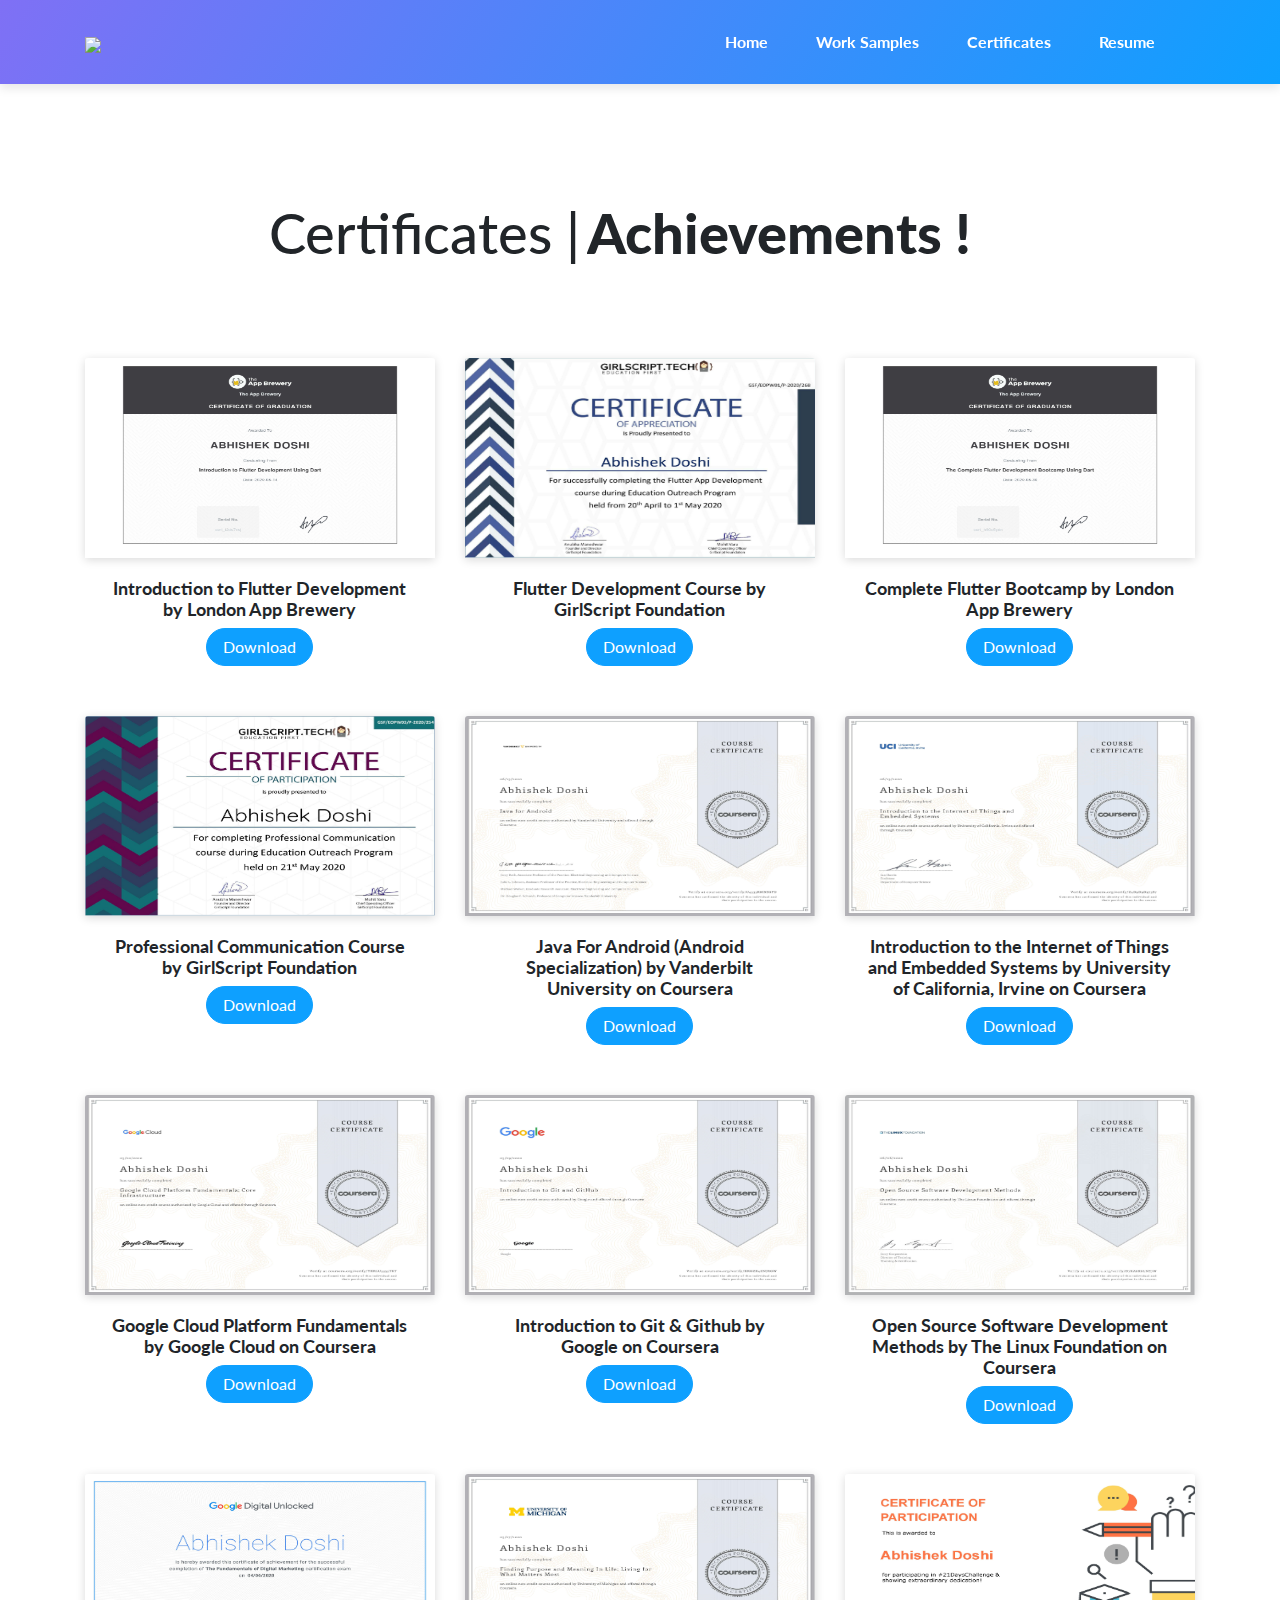
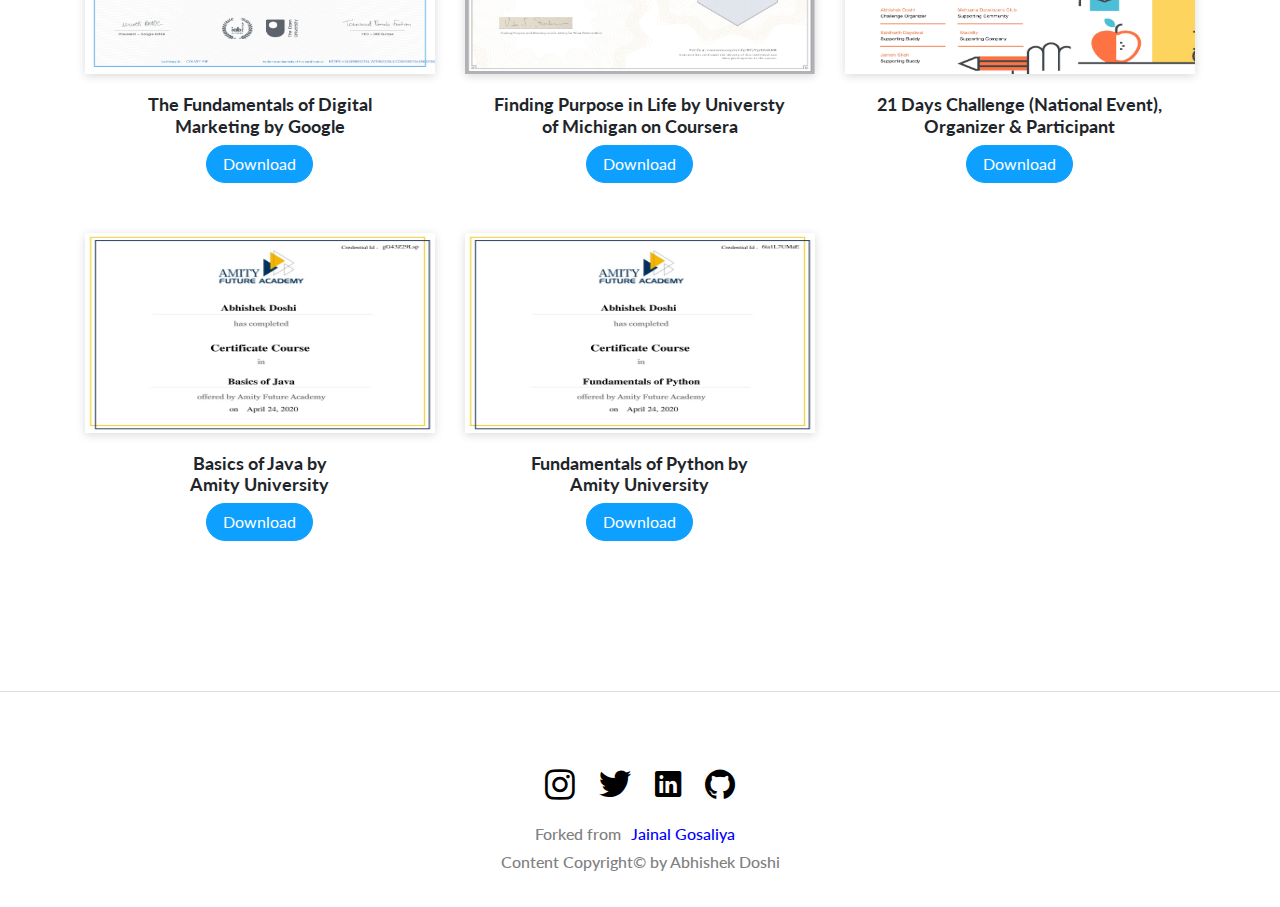
==== certificates.html @ c9607540 "Add files via upload" ====
<!DOCTYPE html>
<html>


<head>
    <meta charset="utf-8">
    <meta name="viewport" content="width=device-width, initial-scale=1.0, shrink-to-fit=no">
    <title>Certificates</title>
    <link rel="apple-touch-icon" sizes="180x180" href="apple-touch-icon.html">
    <link rel="icon" type="image/png" sizes="32x32" href="assets/img/android.png">
    <link rel="icon" type="image/png" sizes="16x16" href="favicon-16x16.html">
    <link rel="manifest" href="site.html">
    <link rel="mask-icon" href="safari-pinned-tab.html" color="#5bbad5">
    <meta name="msapplication-TileColor" content="#da532c">
    <meta name="theme-color" content="#ffffff">
    <link rel="stylesheet" href="assets/bootstrap/css/bootstrap.min.css">
    <link rel="stylesheet" href="https://fonts.googleapis.com/css?family=Lato:300,400,700">
    <link rel="stylesheet" href="assets/fonts/font-awesome.min.css">
    <link rel="stylesheet" href="assets/fonts/ionicons.min.css">
    <link rel="stylesheet" href="https://fonts.googleapis.com/css?family=ABeeZee">
    <link rel="stylesheet" href="assets/css/Animated-Type-Heading.css">
    <link rel="stylesheet" href="assets/css/Bold-BS4-Jumbotron-with-Particles-js-1.css">
    <link rel="stylesheet" href="assets/css/Bold-BS4-Jumbotron-with-Particles-js.css">
    <link rel="stylesheet" href="assets/css/Button-Hover-Animate.css">
    <link rel="stylesheet" href="assets/css/Card-hover-affect-2.css">
    <link rel="stylesheet" href="../cdnjs.cloudflare.com/ajax/libs/aos/2.1.1/aos.css">
    <link rel="stylesheet" href="../cdnjs.cloudflare.com/ajax/libs/pikaday/1.6.1/css/pikaday.min.css">
    <link rel="stylesheet" href="assets/css/Parallax-Scroll-Effect.css">
    <link rel="stylesheet" href="assets/css/Responsive-footer-1.css">
    <link rel="stylesheet" href="assets/css/Responsive-footer.css">
    <link rel="stylesheet" href="assets/css/Swiper-Slider-Card-For-Blog-Or-Product-1.css">
    <link rel="stylesheet" href="assets/css/Swiper-Slider-Card-For-Blog-Or-Product.css">
</head>

<body>
    <nav class="navbar navbar-dark navbar-expand-lg fixed-top bg-white portfolio-navbar gradient">
        <div class="container"><a class="navbar-brand logo" href="home.html"><strong><img src="sign.png" width="200"></strong><br></a><button class="navbar-toggler" data-toggle="collapse"
                data-target="#navbarNav"><span class="sr-only">Toggle navigation</span><span
                    class="navbar-toggler-icon"></span></button>
            <div class="collapse navbar-collapse" id="navbarNav">
                <ul class="nav navbar-nav ml-auto">
                    <li class="nav-item" role="presentation"><a class="nav-link" href="home.html">Home</a></li>
                    <li class="nav-item" role="presentation"><a class="nav-link active" href="worksamples.html">Work
                            Samples</a></li>
                    <li class="nav-item" role="presentation"><a class="nav-link active"
                            href="certificates.html">Certificates</a></li>
                    <li class="nav-item" role="presentation"><a class="nav-link" href="resume.pdf">Resume</a></li>
                </ul>
            </div>
        </div>
    </nav>
    <main class="page projects-page">
        <section class="portfolio-block projects-cards">
            <div class="container">
                <div class="heading">
                    <h3 class="cd-headline clip">
                        <span class="blc">Certificates |</span>
                        <span class="cd-words-wrapper">
                            <b class="is-visible">Achievements !</b>
                        </span>
                    </h3>
                </div>

                <div class="row">
                    <div class="col-md-6 col-lg-4">
                        <a href="assets\img\certificates\pdf\Introduction to Flutter.pdf">
                            <div class="card border-0"><img src="assets/img/certificates/Introduction to Flutter.jpg"
                                    style="height:200px;width: 350px;;;" alt="Card Image"
                                    class="card-img-top scale-on-hover">
                        </a>
                        <div class="card-body">
                            <h6>Introduction to Flutter Development by London App Brewery</h6>
                            <div class="col-lg-12 offset-lg-0 text-center"><a class="btn btn-primary link" role="button"
                                    href="assets\img\certificates\pdf\Introduction to Flutter.pdf" id="link"
                                    style="color: white;">Download</a>
                            </div>
                        </div>
                    </div>
                </div>


                <div class="col-md-6 col-lg-4">
                    <a href="assets\img\certificates\pdf\Flutter Certificate by GirlScript.pdf">
                        <div class="card border-0"><img
                                src="assets/img/certificates/Flutter Certificate by GirlScript.jpg"
                                style="height:200px;width: 350px;;;" alt="Card Image"
                                class="card-img-top scale-on-hover">
                    </a>
                    <div class="card-body">
                        <h6>Flutter Development Course by GirlScript Foundation</h6>
                        <div class="col-lg-12 offset-lg-0 text-center"><a class="btn btn-primary link" role="button"
                                href="assets\img\certificates\pdf\Flutter Certificate by GirlScript.pdf" id="link"
                                style="color: white;">Download</a>
                        </div>
                    </div>
                </div>
            </div>


            <div class="col-md-6 col-lg-4">
                <a href="assets\img\certificates\pdf\Complete Flutter Bootcamp.pdf">
                    <div class="card border-0"><img src="assets/img/certificates/Complete Flutter Bootcamp.jpg"
                            style="height:200px;width: 350px;;;" alt="Card Image" class="card-img-top scale-on-hover">
                </a>
                <div class="card-body">
                    <h6>Complete Flutter Bootcamp by London App Brewery</h6>
                    <div class="col-lg-12 offset-lg-0 text-center"><a class="btn btn-primary link" role="button"
                            href="assets\img\certificates\pdf\Complete Flutter Bootcamp.pdf" id="link"
                            style="color: white;">Download</a>
                    </div>
                </div>
            </div>
            </div>

            <div class="col-md-6 col-lg-4">
                <a href="assets\img\certificates\Professional Communication Course.jpg">
                    <div class="card border-0"><img src="assets/img/certificates/Professional Communication Course.jpg"
                            style="height:200px;width: 350px;;;" alt="Card Image" class="card-img-top scale-on-hover">
                </a>
                <div class="card-body">
                    <h6>Professional Communication Course by GirlScript Foundation</h6>
                    <div class="col-lg-12 offset-lg-0 text-center"><a class="btn btn-primary link" role="button"
                            href="assets\img\certificates\Professional Communication Course.jpg" id="link"
                            style="color: white;">Download</a>
                    </div>
                </div>
            </div>
            </div>

            <div class="col-md-6 col-lg-4">
                <a href="assets\img\certificates\pdf\Java For Android.pdf">
                    <div class="card border-0"><img src="assets/img/certificates/Java For Android.jpg"
                            style="height:200px;width: 350px;;;" alt="Card Image" class="card-img-top scale-on-hover">
                </a>
                <div class="card-body">
                    <h6>Java For Android (Android Specialization) by Vanderbilt University on Coursera</h6>
                    <div class="col-lg-12 offset-lg-0 text-center"><a class="btn btn-primary link" role="button"
                            href="assets\img\certificates\pdf\Java For Android.pdf" id="link"
                            style="color: white;">Download</a>
                    </div>
                </div>
            </div>
            </div>

            <div class="col-md-6 col-lg-4">
                <a href="assets\img\certificates\pdf\IOT.pdf">
                    <div class="card border-0"><img src="assets/img/certificates/IOT.jpg"
                            style="height:200px;width: 350px;;;" alt="Card Image" class="card-img-top scale-on-hover">
                </a>
                <div class="card-body">
                    <h6>Introduction to the Internet of Things and Embedded Systems by University of California, Irvine on Coursera</h6>
                    <div class="col-lg-12 offset-lg-0 text-center"><a class="btn btn-primary link" role="button"
                            href="assets\img\certificates\pdf\IOT.pdf" id="link"
                            style="color: white;">Download</a>
                    </div>
                </div>
            </div>
            </div>

            <div class="col-md-6 col-lg-4">
                <a href="assets\img\certificates\pdf\Google Cloud Platform Coursera.pdf">
                    <div class="card border-0"><img src="assets/img/certificates/Google Cloud Platform Coursera.jpg"
                            style="height:200px;width: 350px;;;" alt="Card Image" class="card-img-top scale-on-hover">
                </a>
                <div class="card-body">
                    <h6>Google Cloud Platform Fundamentals by Google Cloud on Coursera</h6>
                    <div class="col-lg-12 offset-lg-0 text-center"><a class="btn btn-primary link" role="button"
                            href="assets\img\certificates\pdf\Google Cloud Platform Coursera.pdf" id="link"
                            style="color: white;">Download</a>
                    </div>
                </div>
            </div>
            </div>


            <div class="col-md-6 col-lg-4">
                <a href="assets\img\certificates\pdf\Git & Github Coursera.pdf">
                    <div class="card border-0"><img src="assets/img/certificates/Git & Github Coursera.jpg"
                            style="height:200px;width: 350px;;;" alt="Card Image" class="card-img-top scale-on-hover">
                </a>
                <div class="card-body">
                    <h6>Introduction to Git & Github by Google on Coursera</h6>
                    <div class="col-lg-12 offset-lg-0 text-center"><a class="btn btn-primary link" role="button"
                            href="assets\img\certificates\pdf\Git & Github Coursera.pdf" id="link"
                            style="color: white;">Download</a>
                    </div>
                </div>
            </div>
            </div>

            <div class="col-md-6 col-lg-4">
                <a href="assets\img\certificates\pdf\Open Source.pdf">
                    <div class="card border-0"><img src="assets/img/certificates/Open Source.jpg"
                            style="height:200px;width: 350px;;;" alt="Card Image" class="card-img-top scale-on-hover">
                </a>
                <div class="card-body">
                    <h6>Open Source Software Development Methods by The Linux Foundation on Coursera</h6>
                    <div class="col-lg-12 offset-lg-0 text-center"><a class="btn btn-primary link" role="button"
                            href="assets\img\certificates\pdf\Open Source.pdf" id="link"
                            style="color: white;">Download</a>
                    </div>
                </div>
            </div>
            </div>

            <div class="col-md-6 col-lg-4">
                <a href="assets\img\certificates\pdf\digital marketing.pdf">
                    <div class="card border-0"><img src="assets/img/certificates/digital marketing.jpg"
                            style="height:200px;width: 350px;;;" alt="Card Image" class="card-img-top scale-on-hover">
                </a>
                <div class="card-body">
                    <h6>The Fundamentals of Digital Marketing by Google</h6>
                    <div class="col-lg-12 offset-lg-0 text-center"><a class="btn btn-primary link" role="button"
                            href="assets\img\certificates\pdf\digital marketing.pdf" id="link"
                            style="color: white;">Download</a>
                    </div>
                </div>
            </div>
            </div>


            <div class="col-md-6 col-lg-4">
                <a href="assets\img\certificates\pdf\Finding Purpose in Life (Universty of Michigan) Coursera.pdf">
                    <div class="card border-0"><img
                            src="assets/img/certificates/Finding Purpose in Life (Universty of Michigan) Coursera.jpg"
                            style="height:200px;width: 350px;;;" alt="Card Image" class="card-img-top scale-on-hover">
                </a>
                <div class="card-body">
                    <h6>Finding Purpose in Life by Universty of Michigan on Coursera</h6>
                    <div class="col-lg-12 offset-lg-0 text-center"><a class="btn btn-primary link" role="button"
                            href="assets\img\certificates\pdf\Finding Purpose in Life (Universty of Michigan) Coursera.pdf"
                            id="link" style="color: white;">Download</a>
                    </div>
                </div>
            </div>
            </div>


            <div class="col-md-6 col-lg-4">
                <a href="assets\img\certificates\pdf\21 Days Challenge.pdf">
                    <div class="card border-0"><img src="assets/img/certificates/21 Days Challenge.jpg"
                            style="height:200px;width: 350px;;;" alt="Card Image" class="card-img-top scale-on-hover">
                </a>
                <div class="card-body">
                    <h6>21 Days Challenge (National Event), Organizer & Participant</h6>
                    <div class="col-lg-12 offset-lg-0 text-center"><a class="btn btn-primary link" role="button"
                            href="assets\img\certificates\pdf\21 Days Challenge.pdf" id="link"
                            style="color: white;">Download</a>
                    </div>
                </div>
            </div>
            </div>


            <div class="col-md-6 col-lg-4">
                <a href="assets\img\certificates\pdf\Java Certificate Amity University.pdf">
                    <div class="card border-0"><img src="assets/img/certificates/Java Certificate Amity University.jpg"
                            style="height:200px;width: 350px;;;" alt="Card Image" class="card-img-top scale-on-hover">
                </a>
                <div class="card-body">
                    <h6>Basics of Java by <br>Amity University</h6>
                    <div class="col-lg-12 offset-lg-0 text-center"><a class="btn btn-primary link" role="button"
                            href="assets\img\certificates\pdf\Java Certificate Amity University.pdf" id="link"
                            style="color: white;">Download</a>
                    </div>
                </div>
            </div>
            </div>


            <div class="col-md-6 col-lg-4">
                <a href="assets\img\certificates\pdf\Python Certificate Amity University.pdf">
                    <div class="card border-0"><img
                            src="assets/img/certificates/Python Certificate Amity University.jpg"
                            style="height:200px;width: 350px;;;" alt="Card Image" class="card-img-top scale-on-hover">
                </a>
                <div class="card-body">
                    <h6>Fundamentals of Python by<br> Amity University</h6>
                    <div class="col-lg-12 offset-lg-0 text-center"><a class="btn btn-primary link" role="button"
                            href="assets\img\certificates\pdf\Python Certificate Amity University.pdf" id="link"
                            style="color: white;">Download</a>
                    </div>
                </div>
            </div>
            </div>
            </div>
        </section>
    </main>
    <footer class="page-footer">
        <p class="text-center" style="margin-top:30px;margin-bottom:15px;">
        <a href="https://www.instagram.com/_abhishek_doshi/" style="font-size:35px;"><i class="fa fa-instagram"
                style="color:rgb(0,0,0);margin-right:0px;"></i></a>
        <a href="https://twitter.com/AbhishekDoshi26" style="font-size:35px;"><i class="icon ion-social-twitter"
                style="color:rgb(0,0,0);"></i></a>
        <a href="https://www.linkedin.com/in/abhishek-doshi-520983199/" style="font-size:35px;"><i
                class="icon ion-social-linkedin" style="color:rgb(0,0,0);"></i></a>
        <a href="https://github.com/AbhishekDoshi26" style="font-size:35px;"><i class="fa fa-github"
                style="color:rgb(0,0,0);"></i></a>
                <h6 style="color: grey;">Forked from<a href="https://github.com/Jainal09" style="color: blue;font-size: medium;">Jainal Gosaliya</a></h6>
                <h6 style="color: grey;">Content Copyright&copy; by Abhishek Doshi</h6>

        </p>
    </footer>
    <script src="assets/js/jquery.min.js"></script>
    <script src="assets/bootstrap/js/bootstrap.min.js"></script>
    <script src="assets/js/Animated-Type-Heading.js"></script>
    <script src="assets/js/Bold-BS4-Jumbotron-with-Particles-js.js"></script>
    <script src="assets/js/bs-animation.js"></script>
    <script src="assets/js/Card-hover-affect-2.js"></script>
    <script src="../cdnjs.cloudflare.com/ajax/libs/aos/2.1.1/aos.js"></script>
    <script src="../cdnjs.cloudflare.com/ajax/libs/pikaday/1.6.1/pikaday.min.js"></script>
    <script src="assets/js/Swiper-Slider-Card-For-Blog-Or-Product.js"></script>
    <script src="assets/js/theme.js"></script>
</body>

</html>
---- assets/css/Animated-Type-Heading.css ----
.cd-words-wrapper {
  display: inline-block;
  position: relative;
  text-align: left;
  font-size: 2em;
}
@media (max-width: 991.98px){
  .cd-words-wrapper {
    display: inline-block;
    position: relative;
    text-align: left;
    font-size: 1.3em;
  }
}
.cd-words-wrapper b {
  display: inline-block;
  position: absolute;
  white-space: nowrap;
  left: 0;
  top: 0;
}

.blc {
  font-size: 2em;
}
@media (max-width: 991.98px){
  .blc {
    font-size: 1.3em;
  }
}
.cd-words-wrapper b.is-visible {
  position: relative;
}

.cd-headline.clip span {
  display: inline-block;
  padding: .2em 0;
}

.cd-headline.clip .cd-words-wrapper {
  overflow: hidden;
  vertical-align: top;
}

.cd-headline.clip b {
  opacity: 0;
}

.cd-headline b.is-visible {
  opacity: 1;
  font-weight: 900;
}
---- assets/css/Bold-BS4-Jumbotron-with-Particles-js-1.css ----
.jumbotron.jumbotron-main {
  height: 100%;
  width: 100%;
  font-family: 'Roboto', sans-serif;
  color: #fff;
  padding-top: 0;
  padding-bottom: 0;
  position: relative;
  margin: 0;
}

#particles-js {
  position: absolute;
  width: 100%;
  height: 100%;
  background-image: url("");
  background-repeat: no-repeat;
  background-size: cover;
  background-position: 50% 50%;
  background: #6819e8;
  background: -moz-linear-gradient(left, #6819e8 0%, #7437d0 35%, #615fde 68%, #6980f2 100%);
  background: -webkit-linear-gradient(left, #6819e8 0%,#7437d0 35%,#615fde 68%,#6980f2 100%);
  background: linear-gradient(to right, #6819e8 0%,#7437d0 35%,#615fde 68%,#6980f2 100%);
  filter: progid:DXImageTransform.Microsoft.gradient( startColorstr='#6819e8', endColorstr='#6980f2',GradientType=1 );
}

.jumbotron.jumbotron-main hr {
  border-width: 1px 0px;
  border-style: dotted none;
  border-color: rgba(255, 255, 255, 0.35);
  -moz-border-top-colors: none;
  -moz-border-right-colors: none;
  -moz-border-bottom-colors: none;
  -moz-border-left-colors: none;
  border-image: none;
  width: 49px;
  height: 4px;
  text-align: center;
  position: relative;
  clear: both;
}

.jumbotron.jumbotron-main a {
  color: #fff;
}

.center-vertically {
  display: table-cell;
  vertical-align: middle;
  height: 100%;
}

.center-vertically-holder {
  display: table;
  height: 100%;
}

.scroll-indicator {
  padding-top: 6px;
  display: inline-block;
  width: 50px;
}

.arrow-scroll-indicator {
  font-size: 10px;
  color: rgba(255, 255, 255, 0.60);
}

.parallax-window {
  background: transparent;
}
---- assets/css/Bold-BS4-Jumbotron-with-Particles-js.css ----
.jumbotron.jumbotron-main {
  height: 100%;
  width: 100%;
  font-family: 'Roboto', sans-serif;
  color: #fff;
  padding-top: 0;
  padding-bottom: 0;
  position: relative;
  margin: 0;
}

#particles-js {
  position: absolute;
  width: 100%;
  height: 100%;
  background-image: url("");
  background-repeat: no-repeat;
  background-size: cover;
  background-position: 50% 50%;
  background: #6819e8;
  background: -moz-linear-gradient(left, #6819e8 0%, #7437d0 35%, #615fde 68%, #6980f2 100%);
  background: -webkit-linear-gradient(left, #6819e8 0%,#7437d0 35%,#615fde 68%,#6980f2 100%);
  background: linear-gradient(to right, #6819e8 0%,#7437d0 35%,#615fde 68%,#6980f2 100%);
  filter: progid:DXImageTransform.Microsoft.gradient( startColorstr='#6819e8', endColorstr='#6980f2',GradientType=1 );
}

.jumbotron.jumbotron-main hr {
  border-width: 1px 0px;
  border-style: dotted none;
  border-color: rgba(255, 255, 255, 0.35);
  -moz-border-top-colors: none;
  -moz-border-right-colors: none;
  -moz-border-bottom-colors: none;
  -moz-border-left-colors: none;
  border-image: none;
  width: 49px;
  height: 4px;
  text-align: center;
  position: relative;
  clear: both;
}

.jumbotron.jumbotron-main a {
  color: #fff;
}

.center-vertically {
  display: table-cell;
  vertical-align: middle;
  height: 100%;
}

.center-vertically-holder {
  display: table;
  height: 100%;
}
---- assets/css/Card-hover-affect-2.css ----
.snip1563 {
  background-color: #fff;
  color: #ffffff;
  display: inline-block;
  font-family: 'Source Sans Pro', sans-serif;
  font-size: 16px;
  margin: 10px 5px;
  max-width: 315px;
  min-width: 230px;
  overflow: hidden;
  position: relative;
  text-align: right;
  width: 100%;
}

.snip1563 *, .snip1563 *:before, .snip1563 *:after {
  -webkit-box-sizing: border-box;
  box-sizing: border-box;
  -webkit-transition: all 0.45s ease;
  transition: all 0.45s ease;
}

.snip1563 img {
  backface-visibility: hidden;
  max-width: 100%;
  vertical-align: top;
}

.snip1563:before, .snip1563:after {
  position: absolute;
  top: 0;
  bottom: 0;
  left: 0;
  right: 0;
  content: '';
  background-color: #b81212;
  opacity: 0.5;
  -webkit-transition: all 0.45s ease;
  transition: all 0.45s ease;
}

.snip1563:before {
  -webkit-transform: skew(30deg) translateX(80%);
  transform: skew(30deg) translateX(80%);
}

.snip1563:after {
  -webkit-transform: skew(-30deg) translateX(70%);
  transform: skew(-30deg) translateX(70%);
}

.snip1563 figcaption {
  position: absolute;
  top: 0px;
  bottom: 0px;
  left: 0px;
  right: 0px;
  z-index: 1;
  bottom: 0;
  padding: 20px 20px 20px 40%;
}

.snip1563 figcaption:before, .snip1563 figcaption:after {
  position: absolute;
  top: 0;
  bottom: 0;
  left: 0;
  right: 0;
  background-color: #b81212;
  box-shadow: 0 0 20px rgba(0, 0, 0, 0.7);
  content: '';
  opacity: 0.5;
  z-index: -1;
}

.snip1563 figcaption:before {
  -webkit-transform: skew(30deg) translateX(100%);
  transform: skew(30deg) translateX(100%);
}

.snip1563 figcaption:after {
  -webkit-transform: skew(-30deg) translateX(90%);
  transform: skew(-30deg) translateX(90%);
}

.snip1563 h3, .snip1563 p {
  margin: 0;
  opacity: 0;
  letter-spacing: 1px;
}

.snip1563 h3 {
  font-family: 'Teko', sans-serif;
  font-size: 36px;
  font-weight: 700;
  line-height: 1em;
  text-transform: uppercase;
}

.snip1563 p {
  font-size: 0.9em;
}

.snip1563 a {
  position: absolute;
  top: 0;
  bottom: 0;
  left: 0;
  right: 0;
  z-index: 1;
}

.snip1563:hover h3, .snip1563.hover h3, .snip1563:hover p, .snip1563.hover p {
  -webkit-transform: translateY(0);
  transform: translateY(0);
  opacity: 0.9;
}

.snip1563:hover:before, .snip1563.hover:before {
  -webkit-transform: skew(30deg) translateX(30%);
  transform: skew(30deg) translateX(30%);
  -webkit-transition-delay: 0.05s;
  transition-delay: 0.05s;
}

.snip1563:hover:after, .snip1563.hover:after {
  -webkit-transform: skew(-30deg) translateX(20%);
  transform: skew(-30deg) translateX(20%);
}

.snip1563:hover figcaption:before, .snip1563.hover figcaption:before {
  -webkit-transform: skew(30deg) translateX(50%);
  transform: skew(30deg) translateX(50%);
  -webkit-transition-delay: 0.15s;
  transition-delay: 0.15s;
}

.snip1563:hover figcaption:after, .snip1563.hover figcaption:after {
  -webkit-transform: skew(-30deg) translateX(40%);
  transform: skew(-30deg) translateX(40%);
  -webkit-transition-delay: 0.1s;
  transition-delay: 0.1s;
}
---- assets/css/Parallax-Scroll-Effect.css ----
#box-1 {
  height: 100vh;
  width: 100%;
  background-image: url(https://images.unsplash.com/photo-1486572788966-cfd3df1f5b42?ixlib=rb-0.3.5&amp;s=00ba0650babed705e16f3018063ec72f&amp;auto=format&amp;fit=crop&amp;w=1052&amp;q=80);
  background-size: cover;
  display: table;
  background-attachment: fixed;
}

#box-2 {
  height: 100vh;
  width: 100%;
  background-image: url("https://images.unsplash.com/photo-1510915228340-29c85a43dcfe?ixlib=rb-0.3.5&amp;ixid=eyJhcHBfaWQiOjEyMDd9&amp;s=3072165d9511cc36da110d3416d6c44d&amp;auto=format&amp;fit=crop&amp;w=1050&amp;q=80");
  background-size: cover;
  display: table;
  background-attachment: fixed;
}

#box-3 {
  height: 100vh;
  width: 100%;
  background-image: url("https://images.unsplash.com/photo-1486312338219-ce68d2c6f44d?ixlib=rb-0.3.5&amp;ixid=eyJhcHBfaWQiOjEyMDd9&amp;s=74be18f074e19e06a51221f0f09969df&amp;auto=format&amp;fit=crop&amp;w=1052&amp;q=80");
  background-size: cover;
  display: table;
  background-attachment: fixed;
}

h1 {
  font-family: arial black;
  font-size: 50px;
  color: white;
  margin: 0px;
  text-align: center;
  display: table-cell;
  vertical-align: middle;
}
---- assets/css/Responsive-footer-1.css ----
.list-inline {
  text-align: center;
}
---- assets/css/Responsive-footer.css ----
.list-inline {
  text-align: center;
}
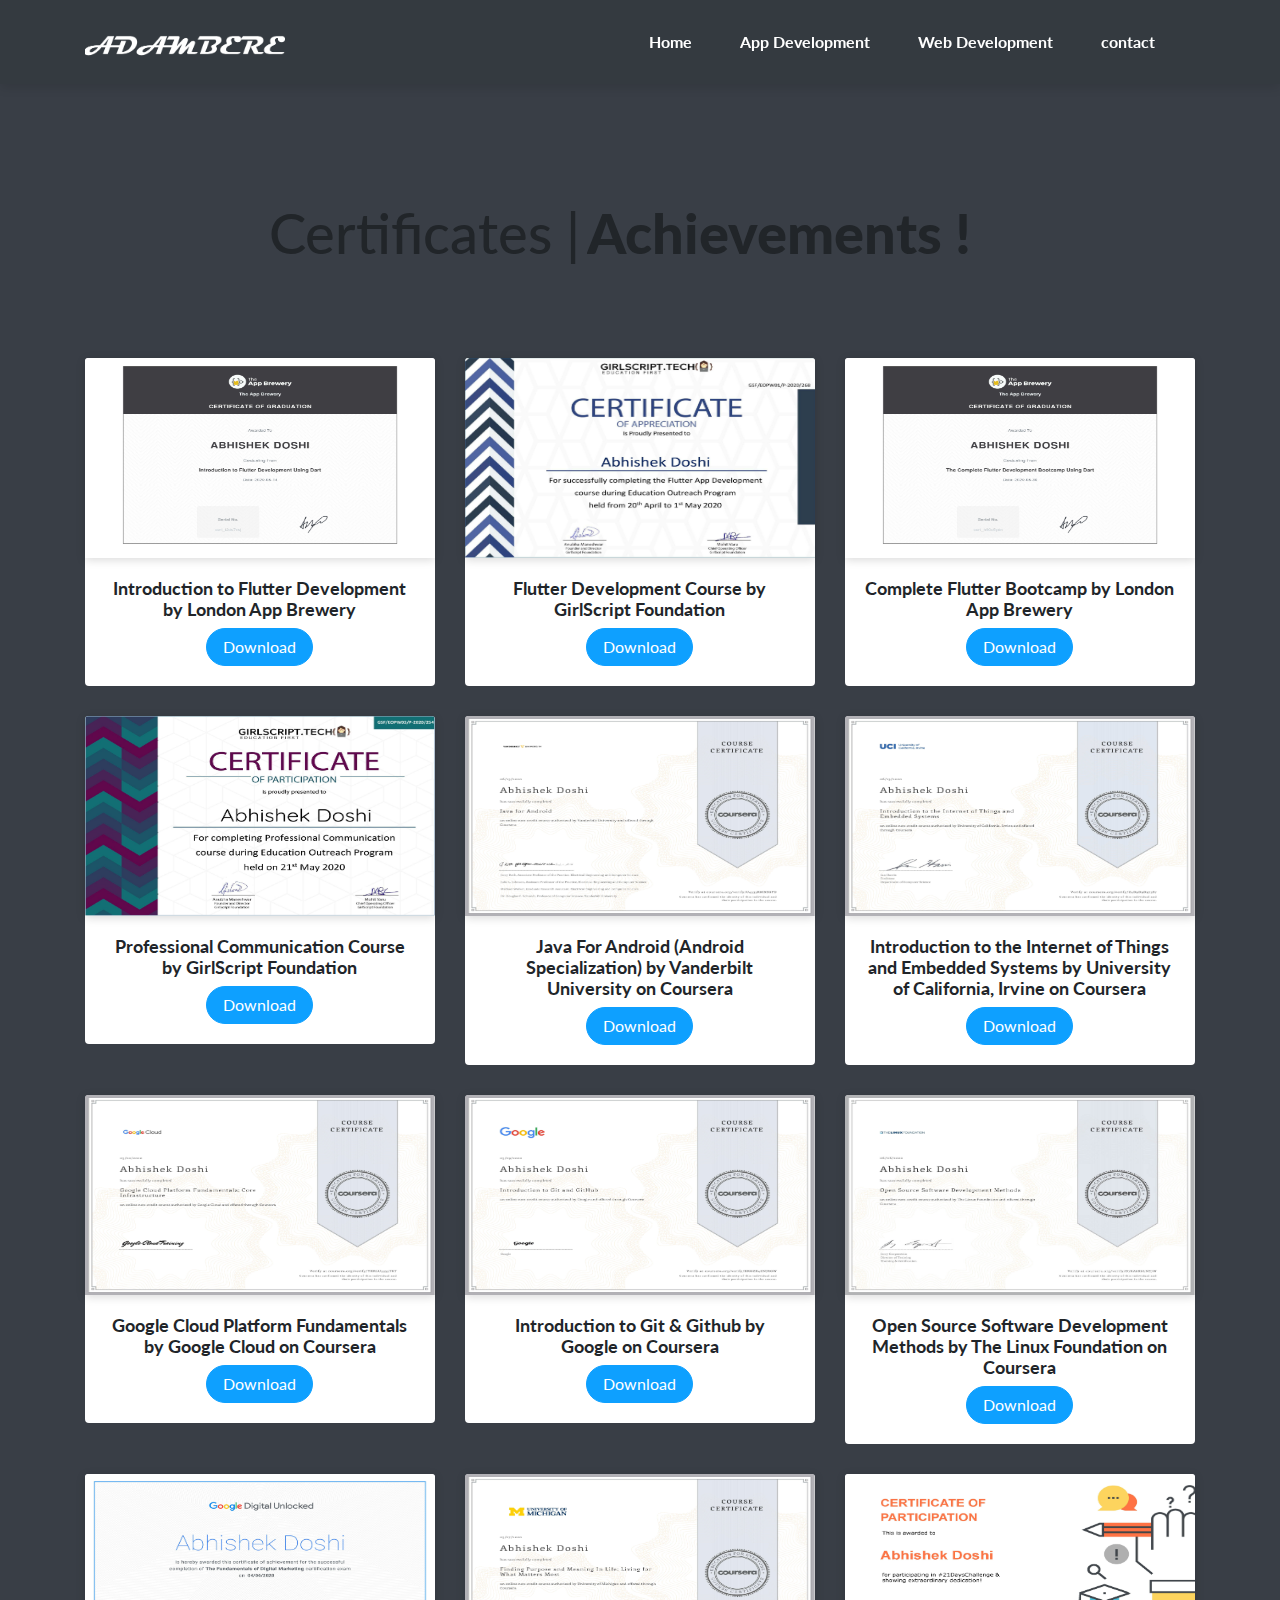
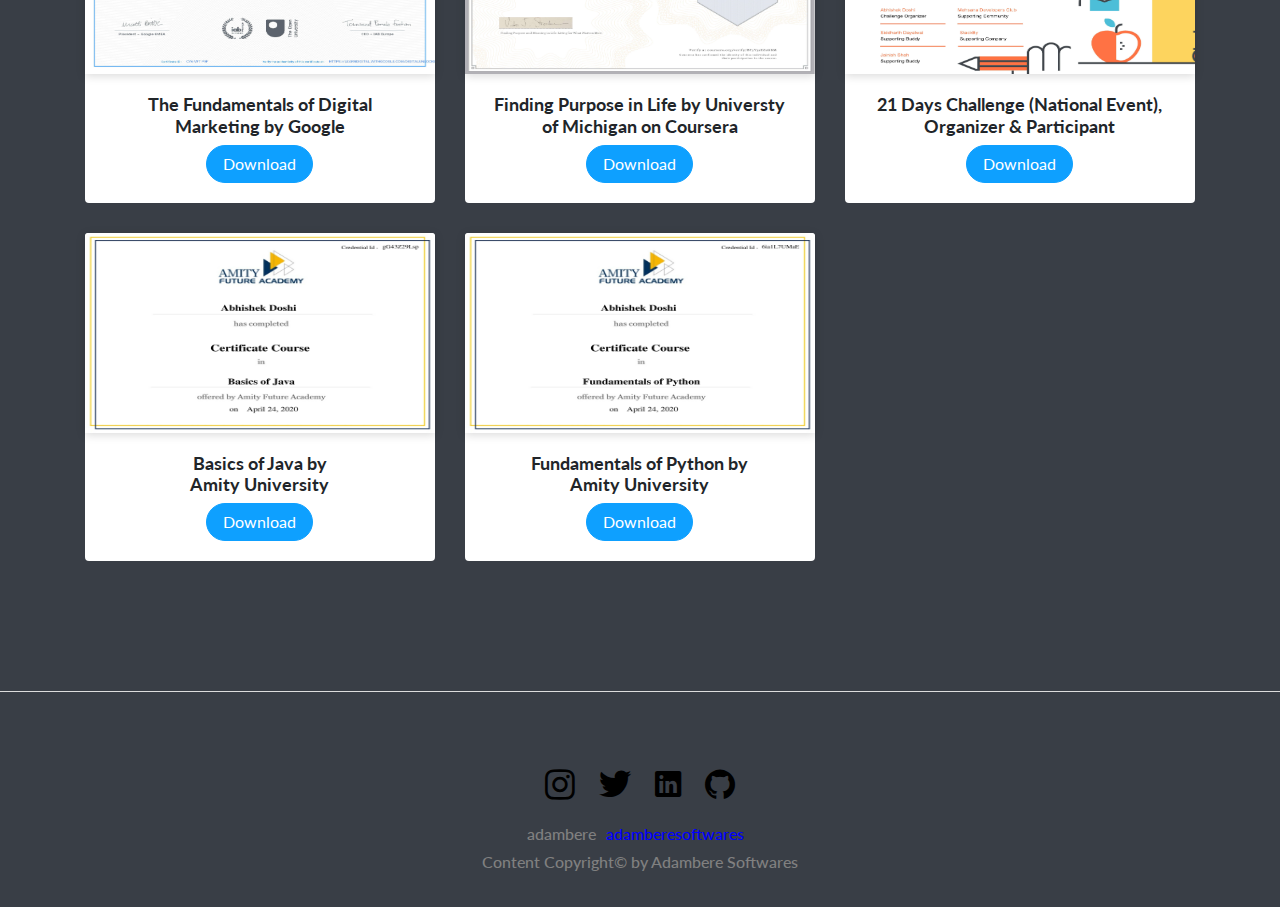
==== commit 080b1144: "Add files via upload" ====
--- a/certificates.html
+++ b/certificates.html
@@ -5,7 +5,7 @@
 <head>
     <meta charset="utf-8">
     <meta name="viewport" content="width=device-width, initial-scale=1.0, shrink-to-fit=no">
-    <title>Certificates</title>
+    <title>ADAMBERE</title>
     <link rel="apple-touch-icon" sizes="180x180" href="apple-touch-icon.html">
     <link rel="icon" type="image/png" sizes="32x32" href="assets/img/android.png">
     <link rel="icon" type="image/png" sizes="16x16" href="favicon-16x16.html">
@@ -32,19 +32,19 @@
     <link rel="stylesheet" href="assets/css/Swiper-Slider-Card-For-Blog-Or-Product.css">
 </head>
 
-<body>
-    <nav class="navbar navbar-dark navbar-expand-lg fixed-top bg-white portfolio-navbar gradient">
-        <div class="container"><a class="navbar-brand logo" href="home.html"><strong><img src="sign.png" width="200"></strong><br></a><button class="navbar-toggler" data-toggle="collapse"
+<body class="home-bdy">
+    <nav class="navbar navbar-dark navbar-expand-lg fixed-top bg-dark portfolio-navbar ">
+        <div class="container"><a class="navbar-brand logo" href="home.html"><strong><img src="ADAMBERE-1.png" width="200"></strong><br></a><button class="navbar-toggler" data-toggle="collapse"
                 data-target="#navbarNav"><span class="sr-only">Toggle navigation</span><span
                     class="navbar-toggler-icon"></span></button>
             <div class="collapse navbar-collapse" id="navbarNav">
                 <ul class="nav navbar-nav ml-auto">
                     <li class="nav-item" role="presentation"><a class="nav-link" href="home.html">Home</a></li>
-                    <li class="nav-item" role="presentation"><a class="nav-link active" href="worksamples.html">Work
-                            Samples</a></li>
+                    <li class="nav-item" role="presentation"><a class="nav-link active" href="worksamples.html">App
+                            Development</a></li>
                     <li class="nav-item" role="presentation"><a class="nav-link active"
-                            href="certificates.html">Certificates</a></li>
-                    <li class="nav-item" role="presentation"><a class="nav-link" href="resume.pdf">Resume</a></li>
+                            href="certificates.html">Web Development</a></li>
+                    <li class="nav-item" role="presentation"><a class="nav-link" href="mailto:nuhmannunnu312@gmail.com">contact</a></li>
                 </ul>
             </div>
         </div>
@@ -288,7 +288,7 @@
     </main>
     <footer class="page-footer">
         <p class="text-center" style="margin-top:30px;margin-bottom:15px;">
-        <a href="https://www.instagram.com/_abhishek_doshi/" style="font-size:35px;"><i class="fa fa-instagram"
+        <a href="https://www.instagram.com/ada_mbere/" style="font-size:35px;"><i class="fa fa-instagram"
                 style="color:rgb(0,0,0);margin-right:0px;"></i></a>
         <a href="https://twitter.com/AbhishekDoshi26" style="font-size:35px;"><i class="icon ion-social-twitter"
                 style="color:rgb(0,0,0);"></i></a>
@@ -296,9 +296,8 @@
                 class="icon ion-social-linkedin" style="color:rgb(0,0,0);"></i></a>
         <a href="https://github.com/AbhishekDoshi26" style="font-size:35px;"><i class="fa fa-github"
                 style="color:rgb(0,0,0);"></i></a>
-                <h6 style="color: grey;">Forked from<a href="https://github.com/Jainal09" style="color: blue;font-size: medium;">Jainal Gosaliya</a></h6>
-                <h6 style="color: grey;">Content Copyright&copy; by Abhishek Doshi</h6>
-
+                <h6 style="color: grey;">adambere<a href="adamberesoftwares@gmail.com" style="color: blue; font-size: medium;">adamberesoftwares</a></h6>
+                <h6 style="color: grey;">Content Copyright&copy; by Adambere Softwares</h6>
         </p>
     </footer>
     <script src="assets/js/jquery.min.js"></script>
